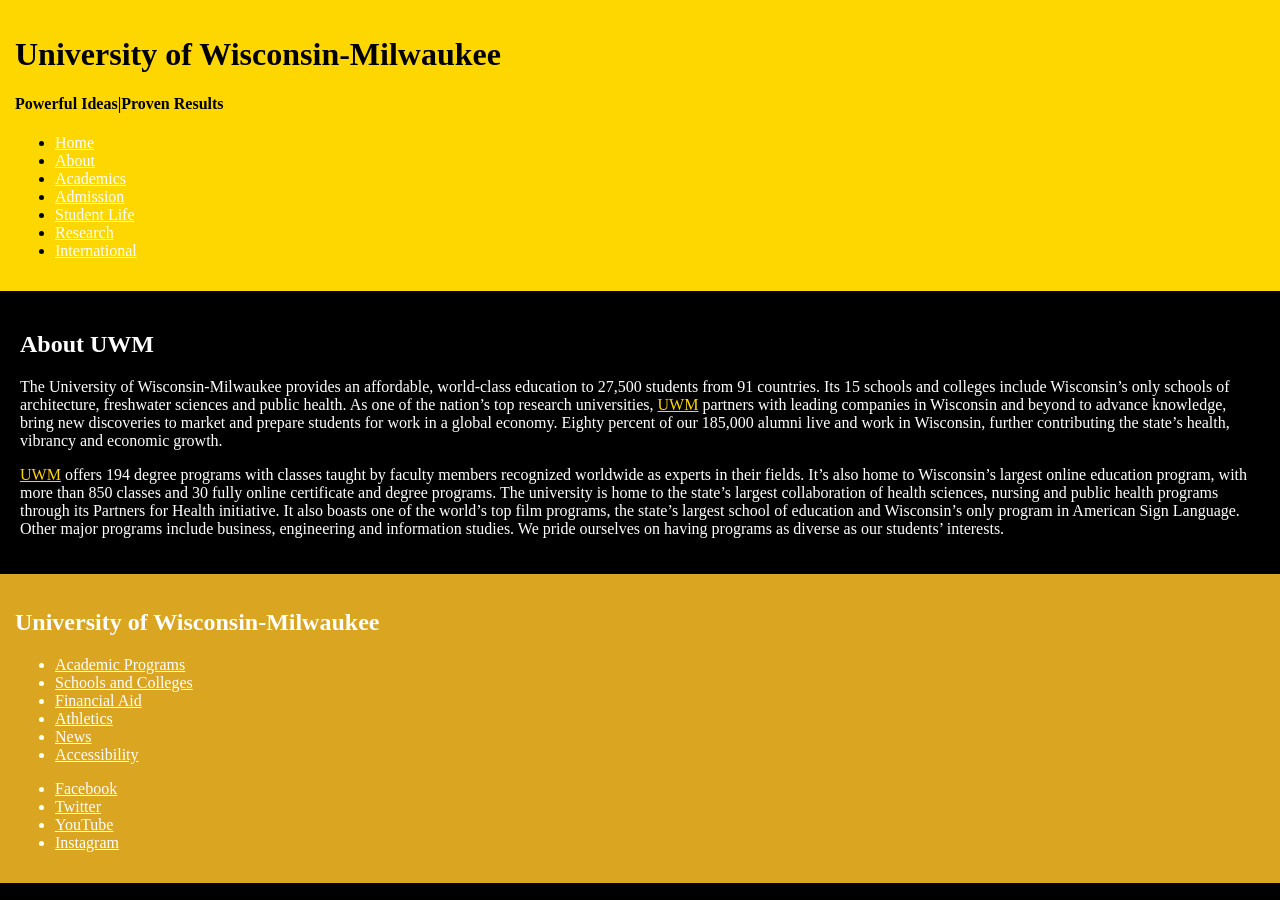
==== uwm.html @ 293b6b63 "Created UWM Page" ====
<!DOCTYPE html>
<html lang="en">
    <head>
        <meta charset="UTF-8">
        <title>UWM</title>
        <link rel="stylesheet" href="uwm.css"> 
    </head>

    <body>
        <header class="uw-header">
            <h1>University of Wisconsin-Milwaukee</h1>
            <h4>Powerful Ideas|Proven Results</h4>

            <ul>
                <li>
                    <a class="link" href="">Home</a>
                </li>
                <li>
                    <a class="link" href="">About</a>
                </li>
                <li>
                    <a class="link" href="">Academics</a>
                </li>
                <li>
                    <a class="link" href="">Admission</a>
                </li>
                <li>
                    <a class="link" href="">Student Life</a>
                </li>
                <li>
                    <a class="link" href="">Research</a>
                </li>
                <li>
                    <a class="link" href="">International</a>
                </li>
            </ul>
        </header>

        <main class="uw-main">
            <h2>About UWM</h2>

            <p>The University of Wisconsin-Milwaukee provides an affordable, world-class education to 27,500 students from 91 countries. Its 15 schools and colleges include Wisconsin’s only schools of architecture, freshwater sciences and public health. As one of the nation’s top research universities, <a class="b-link" href="">UWM</a> partners with leading companies in Wisconsin and beyond to advance knowledge, bring new discoveries to market and prepare students for work in a global economy. Eighty percent of our 185,000 alumni live and work in Wisconsin, further contributing the state’s health, vibrancy and economic growth.</p>

            <p><a class="b-link" href="">UWM</a> offers 194 degree programs with classes taught by faculty members recognized worldwide as experts in their fields. It’s also home to Wisconsin’s largest online education program, with more than 850 classes and 30 fully online certificate and degree programs. The university is home to the state’s largest collaboration of health sciences, nursing and public health programs through its Partners for Health initiative. It also boasts one of the world’s top film programs, the state’s largest school of education and Wisconsin’s only program in American Sign Language. Other major programs include business, engineering and information studies. We pride ourselves on having programs as diverse as our students’ interests.</p>
        </main>

        <footer class="uw-foot">
            <h2>University of Wisconsin-Milwaukee</h2>

            <ul>
                <li>
                    <a class="link" href="">Academic Programs</a>
                </li>
                <li>
                    <a class="link" href="">Schools and Colleges</a>
                </li>
                <li>
                    <a class="link" href="">Financial Aid</a>
                </li>
                <li>
                    <a class="link" href="">Athletics</a>
                </li>
                <li>
                    <a class="link" href="">News</a>
                </li>
                <li>
                    <a class="link" href="">Accessibility</a>
                </li>
            </ul>
            <ul>
                <li>
                    <a class="link" href="">Facebook</a>
                </li>
                <li>
                    <a class="link" href="">Twitter</a>
                </li>
                <li>
                    <a class="link" href="">YouTube</a>
                </li>
                <li>
                    <a class="link" href="">Instagram</a>
                </li>
            </ul>

        </footer>
    </body>
---- uwm.css ----
html {
    background: black;
    color: white;
}

body {
    margin: 0px;
} 

.uw-header {
    background-color: gold;
    color: black;
    padding: 15px;
    list-style: square;
}

.link {
    color: white;
}

.b-link {
    color: gold;
}

.uw-main {
    padding: 20px;
}

.uw-foot {
    background-color: goldenrod;
    padding: 15px;
}
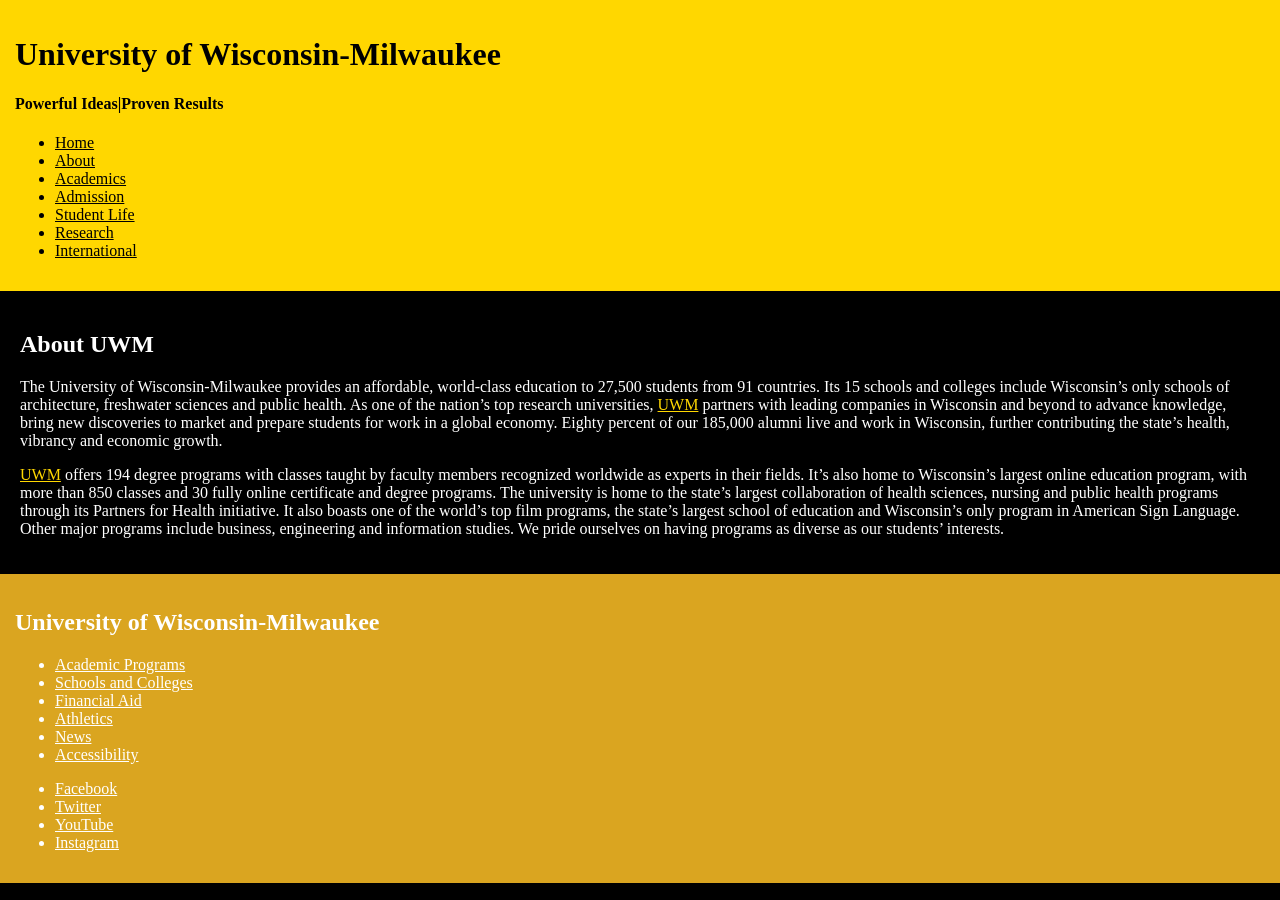
==== commit 42b73538: "Links" ====
--- a/uwm.html
+++ b/uwm.html
@@ -49,36 +49,36 @@
 
             <ul>
                 <li>
-                    <a class="link" href="">Academic Programs</a>
+                    <a class="a-link" href="">Academic Programs</a>
                 </li>
                 <li>
-                    <a class="link" href="">Schools and Colleges</a>
+                    <a class="a-link" href="">Schools and Colleges</a>
                 </li>
                 <li>
-                    <a class="link" href="">Financial Aid</a>
+                    <a class="a-link" href="">Financial Aid</a>
                 </li>
                 <li>
-                    <a class="link" href="">Athletics</a>
+                    <a class="a-link" href="">Athletics</a>
                 </li>
                 <li>
-                    <a class="link" href="">News</a>
+                    <a class="a-link" href="">News</a>
                 </li>
                 <li>
-                    <a class="link" href="">Accessibility</a>
+                    <a class="a-link" href="">Accessibility</a>
                 </li>
             </ul>
             <ul>
                 <li>
-                    <a class="link" href="">Facebook</a>
+                    <a class="a-link" href="">Facebook</a>
                 </li>
                 <li>
-                    <a class="link" href="">Twitter</a>
+                    <a class="a-link" href="">Twitter</a>
                 </li>
                 <li>
-                    <a class="link" href="">YouTube</a>
+                    <a class="a-link" href="">YouTube</a>
                 </li>
                 <li>
-                    <a class="link" href="">Instagram</a>
+                    <a class="a-link" href="">Instagram</a>
                 </li>
             </ul>
 
--- a/uwm.css
+++ b/uwm.css
@@ -15,6 +15,10 @@
 }
 
 .link {
+    color: black;
+}
+
+.a-link {
     color: white;
 }
 
